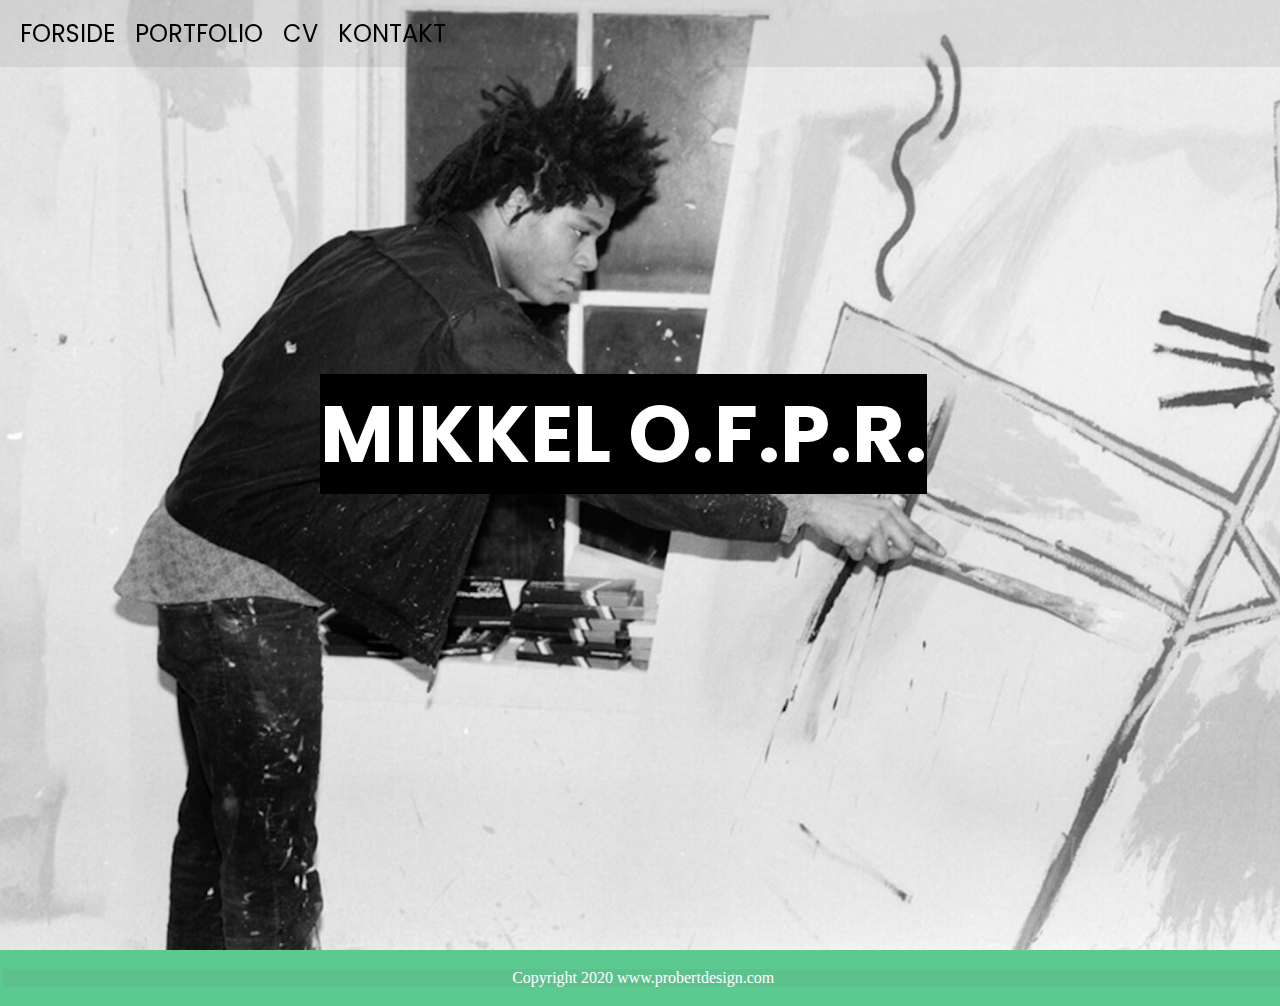
==== index.html @ 02010347 "1. gem" ====
<!DOCTYPE html>
<html lang="da">

<head>
    <meta charset="utf-8">
    <meta name="viewport" content="width=device-width, initial-scale=1.0">
    <meta name="robots" content="noindex">
    <link rel="stylesheet" href="style.css">
    <link rel="stylesheet" href="index.css">
    <link rel="apple-touch-icon" sizes="180x180" href="favicon_io/apple-touch-icon.png">
    <link rel="icon" type="image/png" sizes="32x32" href="favicon_io/favicon-32x32.png">
    <link rel="icon" type="image/png" sizes="16x16" href="favicon_io/favicon-16x16.png">
    <link rel="manifest" href="/site.webmanifest">
    <link rel="preconnect" href="https://fonts.gstatic.com">
    <link href="https://fonts.googleapis.com/css2?family=Poppins:wght@900&display=swap" rel="stylesheet">

    <title>Portfolio</title>
</head>


<body>


    <script src="script.js"></script>
    <header>
        <nav>

            <div id="menubar">
                <div id="menu">
                    <div id="bar1" class="bar"></div>
                    <div id="bar2" class="bar"></div>
                    <div id="bar3" class="bar"></div>
                </div>
                <ul class="nav" id="nav">
                    <li><a href="index.html">FORSIDE</a></li>
                    <li><a href="portfolio.html">PORTFOLIO</a></li>
                    <li><a href="rooms.html">ROOMS</a></li>
                    <li><a href="cv.html">CV</a></li>
                    <li><a href="kontakt.html">KONTAKT</a></li>

                </ul>
            </div>

            <div id="navbar">
                <ul id="navbar_design">
<!--                   <img src="favicon_io/favicon-16x16.png" alt="">-->
                    <a href="index.html">FORSIDE</a>
                    <a href="portfolio.html">PORTFOLIO</a>
                    <a href="cv.html">CV</a>
                    <a href="kontakt.html">KONTAKT</a>

                    <div class="menu_img" id="menu_img"></div>
                </ul>
            </div>
        </nav>
    </header>
    <main>


        <section id="first_section">

            <div class="section_wrapper">
                <h1>MIKKEL O.F.P.R.</h1>
            </div>
        </section>





        <section>

        </section>


    </main>
    <footer>
        <p>Copyright 2020 www.probertdesign.com </p>
    </footer>
</body>
---- style.css ----
/*BAGGRUNDS FARVE*/
body {
    background-color: rgb(255, 245, 228);
}
/*FONT RULES*/
h1 {
    color: white;
    font-family: 'Poppins', sans-serif;
    font-size: 5rem;
    background-color: black;

}

h2 {
    color: black;
    font-family: 'Poppins', sans-serif;

}

a {
     color: white;
    font-family: 'Poppins', sans-serif;

}

header {
    top: 0;
}

p {
    background-color: rgba(118, 118, 118, 0.09);
}


/*COMPUTER VERSION// DESKTOP // MIN 800 PX WIDTH*/

@media only screen and (min-width: 800px) {

/*    MAIN*/

    body{
        margin: 0;
    }
    main {
        margin: 0;
    }

    /*---navmenu,desktop--*/
    #nav_img {

        width: 5rem;
    }


    #navbar {
        display: inline-block;
        background-color: rgba(108, 108, 108, 0.13);

    }

    header {
        width: 100vw;

        position: fixed;
        display: flex;
        justify-content: center;
        z-index: 1;
        word-spacing: 1rem;
    }

    #navbar_design {
        width: 100vw;

    }

    .line_design {
        display: inline-block;
        padding: 1rem;

    }

    nav a {
        text-align: center;
        text-decoration: none;
        font-size: 1.5rem;
        color: #000000;
    }

    a:visited {
        color: #000000;
    }

    a:active {
        color: #d09d14;
    }

    #menubar {
        display: none;
    }


/*--------FOOTER DESIGN--------*/
    footer{
         padding: 0.2rem;
    }
.footer_section {
    display: grid;
    grid-template-columns: 1fr 1fr 1fr 1fr;
    grid-column-gap: 1rem;

}
    .footer_section h2{
        font-size: 1rem;
    }
    .footer_section li{
        font-size: 0.8rem;
    }

    }


/*MOBILE VERSION*/


/*FJERNER LISTEMENU I MOBILE VERSION*/
@media only screen and (max-width: 800px) {
    #navbar_design a{
        display: none;
    }
}


/*------BURGERMENUIKON------*/
#menu {
    width: 3rem;
    height: 3rem;
    margin-top: 2.5rem;
    margin-left: 1rem;
    cursor: pointer;
}

.bar {
    height: 0.3rem;
    width: 100%;
    background-color: black;
    display: block;
    border-radius: 1rem;
    transition: 0.4s ease;
}

#bar1 {
    transform: translateY(-1rem);
}

#bar3 {
    transform: translateY(1rem);
}

/*------JS-classes, animation-------*/

.change .bar {
    background-color: black;
}

.change #bar1 {
    transform: translateY(0.4rem) rotateZ(-45deg);
    background-color: white;
}

.change #bar3 {
    transform: translateY(0rem) rotateZ(45deg);
    background-color: white;
}

.change #bar2 {
    display: none;
}

/*-----------nav display & design-----------*/

.nav {
    display: none;
    position: fixed;
    z-index: -2;

}

.nav li a {
    color: #000000;
    text-decoration: none;
    font-size: 2rem;
}

.nav li {
    list-style: none;
    padding: 3rem;
    margin-left: 2rem;
}

.nav li a:hover {
    font-weight: bold;
    color: white;
}

/*-----------BURGER MENU DESIGN-----------*/

.menu_img,
#menubar {
    top: 0;
    left: 0;
    position: absolute;
}

.menu_img {
    z-index: 1;
    width: 0;
    height: 0;
    background-color: beige;
    transition: 0.3s ease;
}

#menubar {
    z-index: 2;
}

.change_img {
    width: 100%;
    height: 100%;
}

.change {
    display: block;
}

/*-----------footer design, mobil-----------*/
footer a{
    text-decoration: none;
    color: white;
}

footer {
    color: white;
    background-color: rgba(34, 185, 115, 0.74);
    text-align: center;
    position:relative;
    bottom: 0;
    width: 100vw;
}

.footer_item h2 {
    text-align: center;
}

footer a {
    color: black;
}

footer ul {
    text-align: center;
    padding: 0;
    color: #000000;
}

.resident_li a {
    color: #000000;
}
---- index.css ----
img {

}
#first_section {
    background-image: url(images/jean.jpg);
    background-size: cover;

    height: 100vh;
    color: white;
    display: grid;
    grid-template-columns: 1fr 1fr 1fr;
    grid-template-rows: 1fr auto 1fr;
    column-gap: 10px;
    background-position: 49% 0;
    text-align: left;
    padding: 25px;

}

#first_section .section_wrapper {
    position: absolute;
    left: 20rem;
    top: 20rem;
}



#first_section .section_wrapper p {

    color: black;
    font-size: 1.5rem;
    background-color: #f2e10f;
}

@media only screen and (max-width: 800px) {
    h1 {
        position: absolute;
        left: -15rem;
        font-size: 3rem;
    }
    }
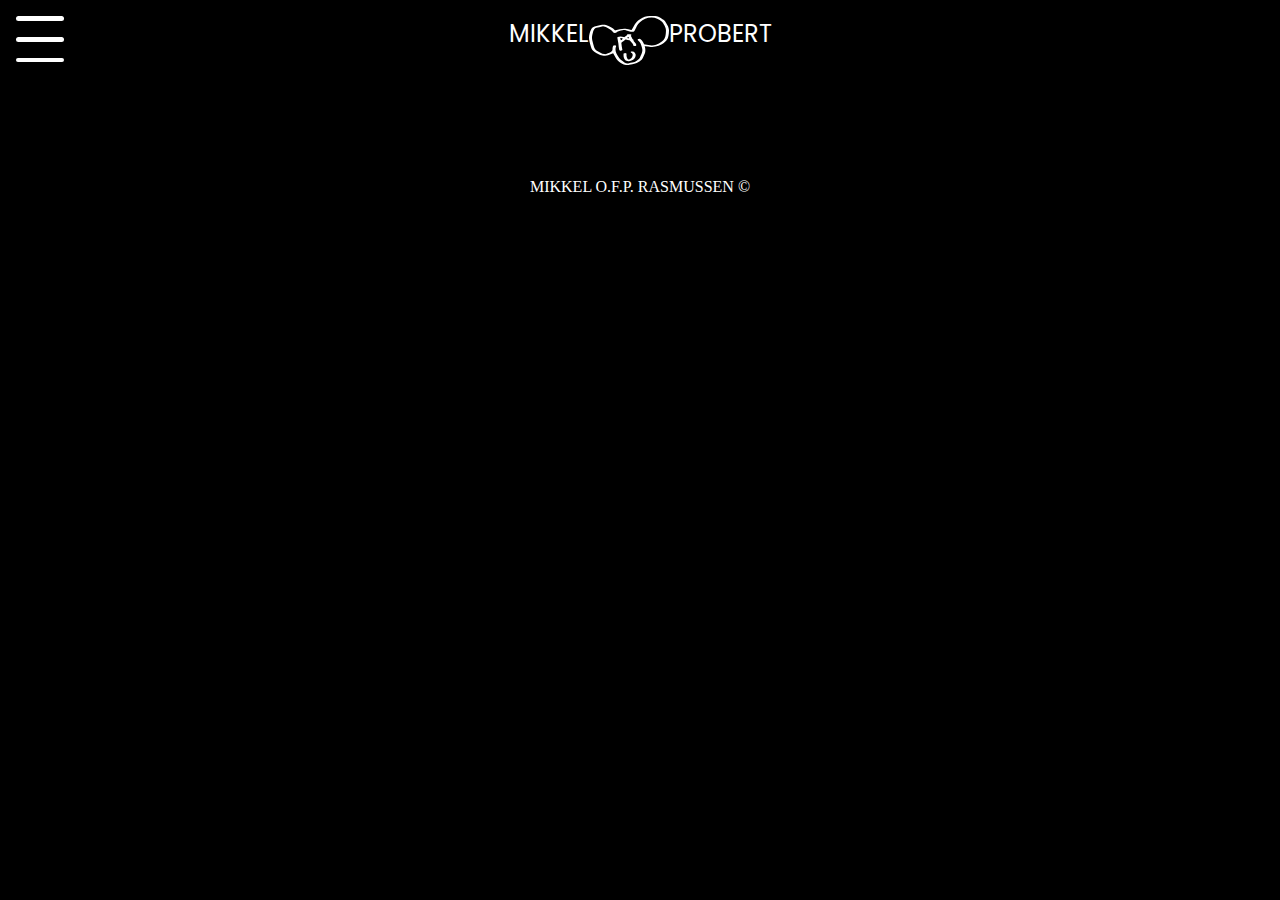
==== commit 576f90dc: "deleted" ====
--- a/index.html
+++ b/index.html
@@ -34,20 +34,19 @@
                 <ul class="nav" id="nav">
                     <li><a href="index.html">FORSIDE</a></li>
                     <li><a href="portfolio.html">PORTFOLIO</a></li>
-                    <li><a href="rooms.html">ROOMS</a></li>
                     <li><a href="cv.html">CV</a></li>
-                    <li><a href="kontakt.html">KONTAKT</a></li>
 
                 </ul>
             </div>
 
             <div id="navbar">
                 <ul id="navbar_design">
-<!--                   <img src="favicon_io/favicon-16x16.png" alt="">-->
-                    <a href="index.html">FORSIDE</a>
-                    <a href="portfolio.html">PORTFOLIO</a>
-                    <a href="cv.html">CV</a>
-                    <a href="kontakt.html">KONTAKT</a>
+                    <!--                   <img src="favicon_io/favicon-16x16.png" alt="">-->
+
+                    <a href="portfolio.html">MIKKEL</a>
+
+                    <img src="mickey-01.svg" alt="" style="width: 5rem">
+                    <a href="portfolio.html">PROBERT</a>
 
                     <div class="menu_img" id="menu_img"></div>
                 </ul>
@@ -56,25 +55,15 @@
     </header>
     <main>
 
-
         <section id="first_section">
-
-            <div class="section_wrapper">
-                <h1>MIKKEL O.F.P.R.</h1>
+            <div class="overlay">
+                <video loop="" autoplay="" muted="">
+                    <source src="video.mp4" type="video/mp4">
+                </video>
             </div>
         </section>
 
+    </main>
+    <footer> MIKKEL O.F.P. RASMUSSEN © </footer>
 
-
-
-
-        <section>
-
-        </section>
-
-
-    </main>
-    <footer>
-        <p>Copyright 2020 www.probertdesign.com </p>
-    </footer>
 </body>
--- a/style.css
+++ b/style.css
@@ -1,13 +1,14 @@
 /*BAGGRUNDS FARVE*/
 body {
-    background-color: rgb(255, 245, 228);
-}
+    background-color: #fffcf9
+}
+
 /*FONT RULES*/
 h1 {
     color: white;
     font-family: 'Poppins', sans-serif;
     font-size: 5rem;
-    background-color: black;
+
 
 }
 
@@ -18,7 +19,7 @@
 }
 
 a {
-     color: white;
+    color: #ffffff;
     font-family: 'Poppins', sans-serif;
 
 }
@@ -36,11 +37,12 @@
 
 @media only screen and (min-width: 800px) {
 
-/*    MAIN*/
-
-    body{
+    /*    MAIN*/
+
+    body {
         margin: 0;
     }
+
     main {
         margin: 0;
     }
@@ -51,25 +53,34 @@
         width: 5rem;
     }
 
+    .menu_img {
+                background-color: black
+    }
 
     #navbar {
         display: inline-block;
-        background-color: rgba(108, 108, 108, 0.13);
+        background: rgb(0, 0, 0);
 
     }
 
     header {
+        display: flex;
         width: 100vw;
 
-        position: fixed;
+        position: absolute;
         display: flex;
         justify-content: center;
         z-index: 1;
         word-spacing: 1rem;
+
     }
 
     #navbar_design {
         width: 100vw;
+        display: flex;
+        justify-content: center;
+        padding: 0;
+
 
     }
 
@@ -83,11 +94,11 @@
         text-align: center;
         text-decoration: none;
         font-size: 1.5rem;
-        color: #000000;
+        color: #ffffff;
     }
 
     a:visited {
-        color: #000000;
+        color: #ffffff;
     }
 
     a:active {
@@ -95,28 +106,31 @@
     }
 
     #menubar {
-        display: none;
-    }
-
-
-/*--------FOOTER DESIGN--------*/
-    footer{
-         padding: 0.2rem;
-    }
-.footer_section {
-    display: grid;
-    grid-template-columns: 1fr 1fr 1fr 1fr;
-    grid-column-gap: 1rem;
-
-}
-    .footer_section h2{
+        /*        display: none;*/
+    }
+
+
+    /*--------FOOTER DESIGN--------*/
+    footer {
+        padding: 0.2rem;
+    }
+
+    .footer_section {
+        display: grid;
+        grid-template-columns: 1fr 1fr 1fr 1fr;
+        grid-column-gap: 1rem;
+
+    }
+
+    .footer_section h2 {
         font-size: 1rem;
     }
-    .footer_section li{
+
+    .footer_section li {
         font-size: 0.8rem;
     }
 
-    }
+}
 
 
 /*MOBILE VERSION*/
@@ -124,8 +138,13 @@
 
 /*FJERNER LISTEMENU I MOBILE VERSION*/
 @media only screen and (max-width: 800px) {
-    #navbar_design a{
+    #navbar_design a {
         display: none;
+    }
+
+#navbar_design img{
+        position: relative;
+        left: 9rem;
     }
 }
 
@@ -142,7 +161,7 @@
 .bar {
     height: 0.3rem;
     width: 100%;
-    background-color: black;
+    background-color: #ffffff;
     display: block;
     border-radius: 1rem;
     transition: 0.4s ease;
@@ -183,10 +202,11 @@
     position: fixed;
     z-index: -2;
 
+
 }
 
 .nav li a {
-    color: #000000;
+    color: #ffffff;
     text-decoration: none;
     font-size: 2rem;
 }
@@ -199,14 +219,14 @@
 
 .nav li a:hover {
     font-weight: bold;
-    color: white;
+    color: #d09d14;
 }
 
 /*-----------BURGER MENU DESIGN-----------*/
 
 .menu_img,
 #menubar {
-    top: 0;
+    top: -0.5rem;
     left: 0;
     position: absolute;
 }
@@ -215,7 +235,7 @@
     z-index: 1;
     width: 0;
     height: 0;
-    background-color: beige;
+    background-color: rgba(0, 0, 0, 0);
     transition: 0.3s ease;
 }
 
@@ -230,21 +250,24 @@
 
 .change {
     display: block;
+
 }
 
 /*-----------footer design, mobil-----------*/
-footer a{
+footer a {
     text-decoration: none;
     color: white;
 }
 
 footer {
     color: white;
-    background-color: rgba(34, 185, 115, 0.74);
+    background-color: rgb(0, 0, 0);
     text-align: center;
-    position:relative;
+    position: relative;
     bottom: 0;
     width: 100vw;
+    height: 4rem;
+    padding-top: 1.5rem;
 }
 
 .footer_item h2 {
@@ -264,6 +287,3 @@
 .resident_li a {
     color: #000000;
 }
-
-
-
--- a/index.css
+++ b/index.css
@@ -1,41 +1,33 @@
-img {
-
-}
-#first_section {
-    background-image: url(images/jean.jpg);
-    background-size: cover;
-
-    height: 100vh;
-    color: white;
-    display: grid;
-    grid-template-columns: 1fr 1fr 1fr;
-    grid-template-rows: 1fr auto 1fr;
-    column-gap: 10px;
-    background-position: 49% 0;
-    text-align: left;
-    padding: 25px;
-
-}
-
-#first_section .section_wrapper {
-    position: absolute;
-    left: 20rem;
-    top: 20rem;
+body {
+    margin: 0;
+    background-color: black;
 }
 
 
-
-#first_section .section_wrapper p {
-
-    color: black;
-    font-size: 1.5rem;
-    background-color: #f2e10f;
+video {
+    width: 100%;
+    height: 100%;
+    outline: none;
+}
+* {
+    box-sizing: border-box;
+    padding: 0;
+}
+.first_section {
+    position: absolute;
 }
 
+
+/* .-.-.-.-.-.-.-.-.-.-.-MOBILE VERSION REGLER -.-.-.-..-.-.-.-.*/
+
 @media only screen and (max-width: 800px) {
-    h1 {
-        position: absolute;
-        left: -15rem;
-        font-size: 3rem;
+    body {
+        width: 100vw;
     }
+    video {
+        width: auto;
+        height: 80vh;
+        overflow: hidden;
     }
+}
+
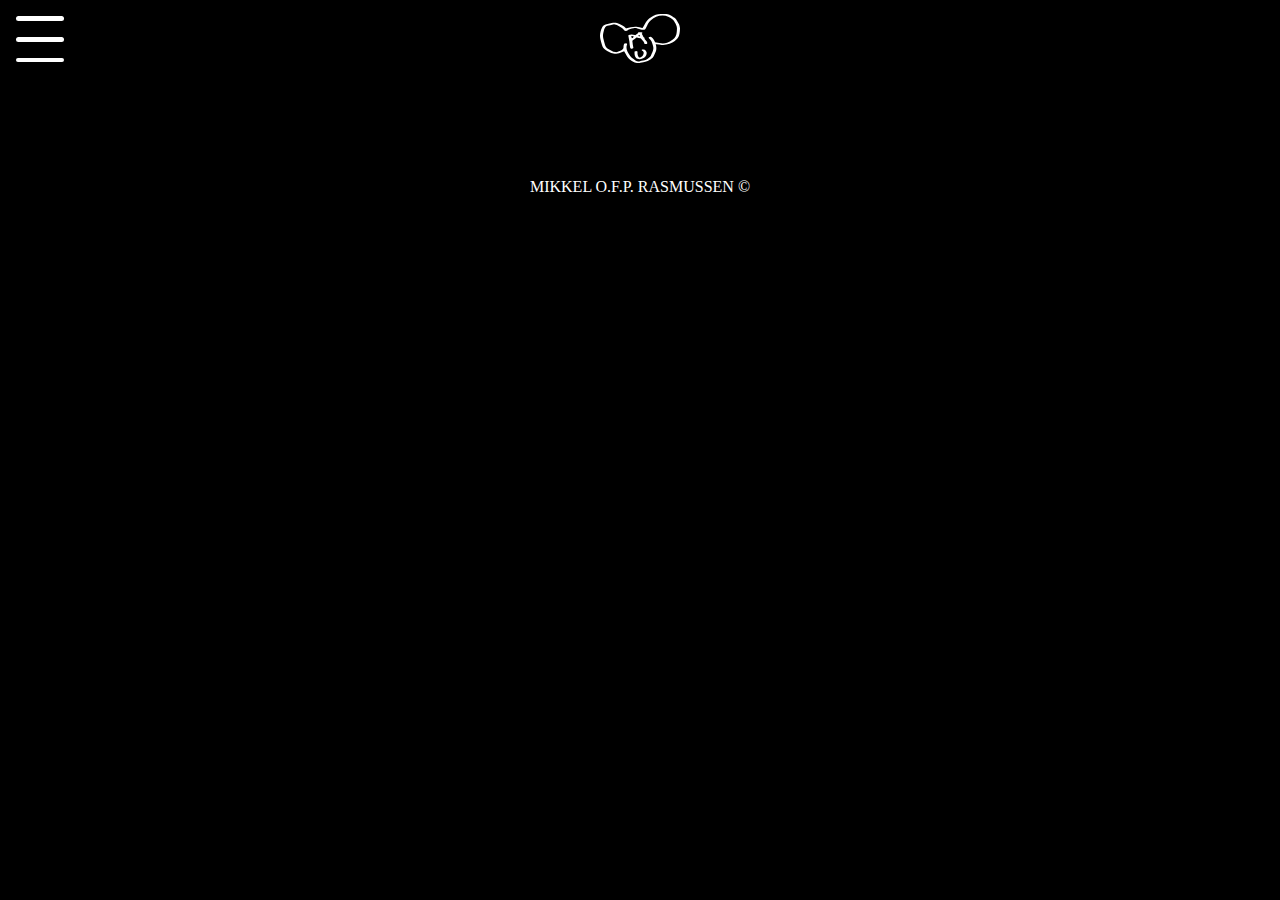
==== commit 192f3f41: "fixet nav bar + gjort rent i cs" ====
--- a/index.html
+++ b/index.html
@@ -31,25 +31,29 @@
                     <div id="bar2" class="bar"></div>
                     <div id="bar3" class="bar"></div>
                 </div>
-                <ul class="nav" id="nav">
-                    <li><a href="index.html">FORSIDE</a></li>
-                    <li><a href="portfolio.html">PORTFOLIO</a></li>
-                    <li><a href="cv.html">CV</a></li>
+                <div class="nav" id="nav">
+                    <a href="index.html">FORSIDE</a>
+                    <br>
+                    <a href="portfolio.html">PORTFOLIO</a>
+                    <br>
+                    <a href="cv.html">CV</a>
+                    <br>
 
-                </ul>
+
+                </div>
             </div>
 
             <div id="navbar">
-                <ul id="navbar_design">
+                <div id="navbar_design">
                     <!--                   <img src="favicon_io/favicon-16x16.png" alt="">-->
 
-                    <a href="portfolio.html">MIKKEL</a>
 
-                    <img src="mickey-01.svg" alt="" style="width: 5rem">
-                    <a href="portfolio.html">PROBERT</a>
+
+                    <a href="index.html"><img src="mickey-01.svg" alt="" style="width: 5rem" "top: 2rem;"></a>
+
 
                     <div class="menu_img" id="menu_img"></div>
-                </ul>
+                </div>
             </div>
         </nav>
     </header>
@@ -58,7 +62,7 @@
         <section id="first_section">
             <div class="overlay">
                 <video loop="" autoplay="" muted="">
-                    <source src="video.mp4" type="video/mp4">
+                    <source src="video-kopi_1.mp4" type="video/mp4">
                 </video>
             </div>
         </section>
--- a/style.css
+++ b/style.css
@@ -37,6 +37,7 @@
 
 @media only screen and (min-width: 800px) {
 
+
     /*    MAIN*/
 
     body {
@@ -80,6 +81,7 @@
         display: flex;
         justify-content: center;
         padding: 0;
+        height: 11vh;
 
 
     }
@@ -95,6 +97,8 @@
         text-decoration: none;
         font-size: 1.5rem;
         color: #ffffff;
+        top: 0.9rem;
+position: relative;
     }
 
     a:visited {
@@ -138,13 +142,19 @@
 
 /*FJERNER LISTEMENU I MOBILE VERSION*/
 @media only screen and (max-width: 800px) {
+/*
     #navbar_design a {
         display: none;
     }
-
+*/
+
+    #navbar_design {
+        height: 4.5rem
+    }
 #navbar_design img{
+    top: 0.7rem;
         position: relative;
-        left: 9rem;
+        left: 9.3rem;
     }
 }
 
@@ -205,19 +215,20 @@
 
 }
 
-.nav li a {
+.nav a {
     color: #ffffff;
     text-decoration: none;
     font-size: 2rem;
 }
 
-.nav li {
+.nav a {
     list-style: none;
-    padding: 3rem;
+
     margin-left: 2rem;
-}
-
-.nav li a:hover {
+    top: 4rem;
+}
+
+.nav a:hover {
     font-weight: bold;
     color: #d09d14;
 }
--- a/index.css
+++ b/index.css
@@ -18,6 +18,7 @@
 }
 
 
+
 /* .-.-.-.-.-.-.-.-.-.-.-MOBILE VERSION REGLER -.-.-.-..-.-.-.-.*/
 
 @media only screen and (max-width: 800px) {
@@ -25,9 +26,17 @@
         width: 100vw;
     }
     video {
-        width: auto;
-        height: 80vh;
-        overflow: hidden;
+           height: 75vh;
+    overflow: hidden;
+    object-fit: cover;
+    width: 100%;
+    outline: none;
     }
+
+    .nav a:hover {
+    font-weight: bold;
+    color: #d09d14;
 }
 
+}
+
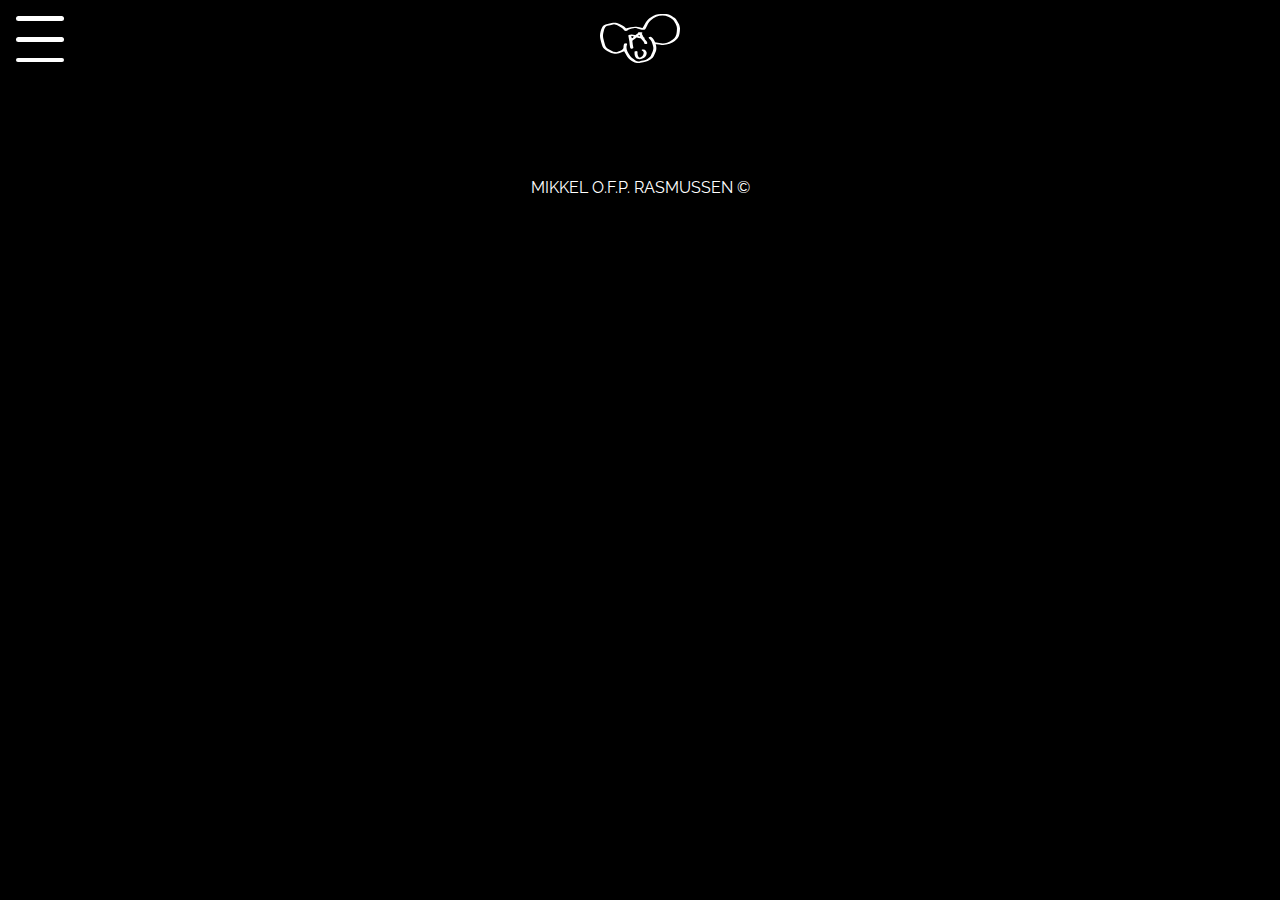
==== commit f6b75c83: "dasdd" ====
--- a/index.html
+++ b/index.html
@@ -12,7 +12,7 @@
     <link rel="icon" type="image/png" sizes="16x16" href="favicon_io/favicon-16x16.png">
     <link rel="manifest" href="/site.webmanifest">
     <link rel="preconnect" href="https://fonts.gstatic.com">
-    <link href="https://fonts.googleapis.com/css2?family=Poppins:wght@900&display=swap" rel="stylesheet">
+<link href="https://fonts.googleapis.com/css2?family=Poppins:wght@900&family=Raleway:ital,wght@1,100&display=swap" rel="stylesheet">
 
     <title>Portfolio</title>
 </head>
@@ -49,7 +49,8 @@
 
 
 
-                    <a href="index.html"><img src="mickey-01.svg" alt="" style="width: 5rem" "top: 2rem;"></a>
+                    <a href="index.html"><img src="images/mickey-01.svg" alt="" style="width: 5rem;"></a>
+
 
 
                     <div class="menu_img" id="menu_img"></div>
@@ -62,7 +63,7 @@
         <section id="first_section">
             <div class="overlay">
                 <video loop="" autoplay="" muted="">
-                    <source src="video-kopi_1.mp4" type="video/mp4">
+                    <source src="video/video-kopi_1.mp4" type="video/mp4">
                 </video>
             </div>
         </section>
--- a/style.css
+++ b/style.css
@@ -1,6 +1,7 @@
 /*BAGGRUNDS FARVE*/
 body {
-    background-color: #fffcf9
+    background-color: #fffcf9;
+        overflow-x: hidden;
 }
 
 /*FONT RULES*/
@@ -81,7 +82,7 @@
         display: flex;
         justify-content: center;
         padding: 0;
-        height: 11vh;
+        height: 5rem;
 
 
     }
@@ -116,7 +117,10 @@
 
     /*--------FOOTER DESIGN--------*/
     footer {
-        padding: 0.2rem;
+
+
+        font-size: 1rem;
+    font-family: 'Raleway', sans-serif;
     }
 
     .footer_section {
@@ -209,7 +213,7 @@
 
 .nav {
     display: none;
-    position: fixed;
+
     z-index: -2;
 
 
